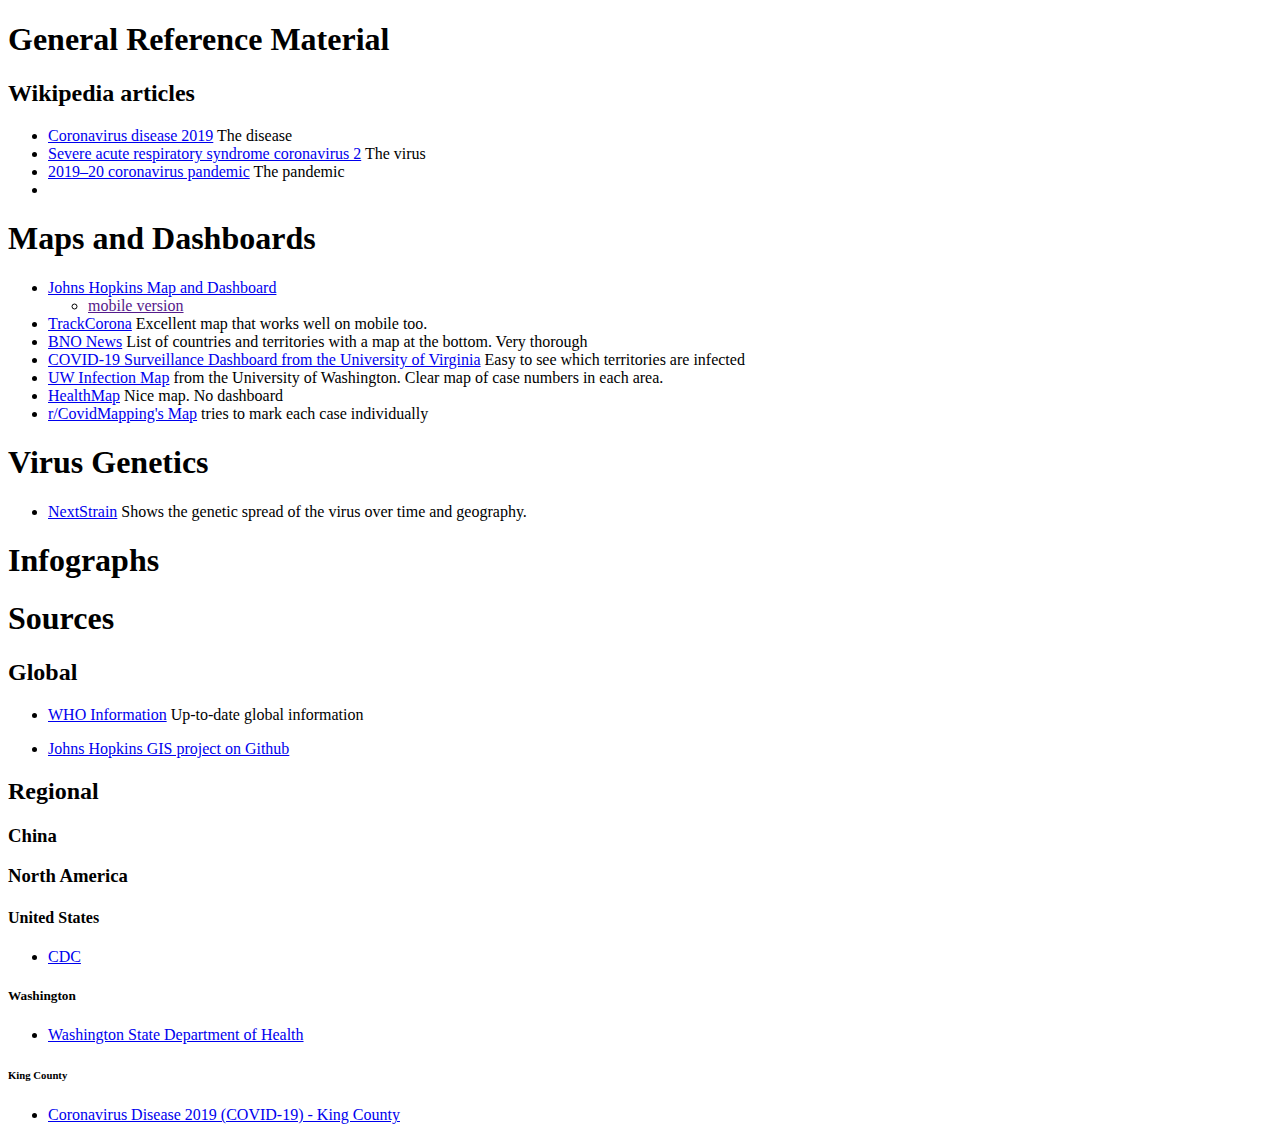
==== index.html @ 6b42f606 "Created index" ====
<!DOCTYPE html>
<html>
  <head>
    <meta charset="UTF-8" />
    <title>Coronavirus disease 2019 caused by SARS-CoV-2</title>
  </head>
  <body>
    <h1 id="general-reference-material">General Reference Material</h1>
    <h2 id="wikipedia-articles">Wikipedia articles</h2>
    <ul>
      <li>
        <a href="https://en.wikipedia.org/wiki/Coronavirus_disease_2019">Coronavirus disease 2019</a> The disease</li>
      <li>
        <a href="https://en.wikipedia.org/wiki/Severe_acute_respiratory_syndrome_coronavirus_2">Severe acute respiratory syndrome coronavirus 2</a> The virus</li>
      <li>
        <a href="https://en.wikipedia.org/wiki/2019%E2%80%9320_coronavirus_pandemic">2019–20 coronavirus pandemic</a> The pandemic</li>
      <li>
        <a href=""></a>
      </li>
    </ul>
    <h1 id="maps-and-dashboards">Maps and Dashboards</h1>
    <ul>
      <li>
        <a href="https://gisanddata.maps.arcgis.com/apps/opsdashboard/index.html#/bda7594740fd40299423467b48e9ecf6">Johns Hopkins Map and Dashboard</a>
        <ul>
          <li>
            <a href="">mobile version</a>
          </li>
        </ul>
      </li>
      <li>
        <a href="https://www.trackcorona.live/map">TrackCorona</a> Excellent map that works well on mobile too.</li>
      <li>
        <a href="https://bnonews.com/index.php/2020/02/the-latest-coronavirus-cases/">BNO News</a> List of countries and territories with a map at the bottom. Very thorough</li>
      <li>
        <a href="http://nssac.bii.virginia.edu/covid-19/dashboard/">COVID-19 Surveillance Dashboard from the University of Virginia</a> Easy to see which territories are infected</li>
      <li>
        <a href="https://hgis.uw.edu/virus/">UW Infection Map</a> from the University of Washington. Clear map of case numbers in each area.</li>
      <li>
        <a href="https://www.healthmap.org/covid-19/">HealthMap</a> Nice map. No dashboard</li>
      <li>
        <a href="https://www.google.com/maps/d/u/0/viewer?mid=1yCPR-ukAgE55sROnmBUFmtLN6riVLTu3&amp;ll=28.183832140447432%2C-11.671528732349543&amp;z=2">r/CovidMapping's Map</a> tries to mark each case individually</li>
    </ul>
    <h1 id="virus-genetics">Virus Genetics</h1>
    <ul>
      <li>
        <a href="https://nextstrain.org/ncov?fbclid=IwAR18_LwxiW_gDla6SmWUuOyXIFDiQEMisc5phb5xAt1kT0iTz2BvjcRBWTE">NextStrain</a> Shows the genetic spread of the virus over time and geography.</li>
    </ul>
    <h1 id="infographs">Infographs</h1>
    <h1 id="sources">Sources</h1>
    <h2 id="global">Global</h2>
    <ul>
      <li>
        <p>
          <a href="https://www.who.int/emergencies/diseases/novel-coronavirus-2019">WHO Information</a> Up-to-date global information</p>
      </li>
      <li>
        <p>
          <a href="https://github.com/CSSEGISandData/COVID-19">Johns Hopkins GIS project on Github</a>
        </p>
      </li>
    </ul>
    <h2 id="regional">Regional</h2>
    <h3 id="china">China</h3>
    <h3 id="north-america">North America</h3>
    <h4 id="united-states">United States</h4>
    <ul>
      <li>
        <a href="https://www.cdc.gov/coronavirus/2019-ncov/summary.html">CDC</a>
      </li>
    </ul>
    <h5 id="washington">Washington</h5>
    <ul>
      <li>
        <a href="https://www.doh.wa.gov/Emergencies/Coronavirus">Washington State Department of Health</a>
      </li>
    </ul>
    <h6 id="king-county">King County</h6>
    <ul>
      <li>
        <a href="https://www.kingcounty.gov/depts/health/communicable-diseases/disease-control/novel-coronavirus.aspx">Coronavirus Disease 2019 (COVID-19) - King County</a>
      </li>
    </ul>
  </body>
</html>
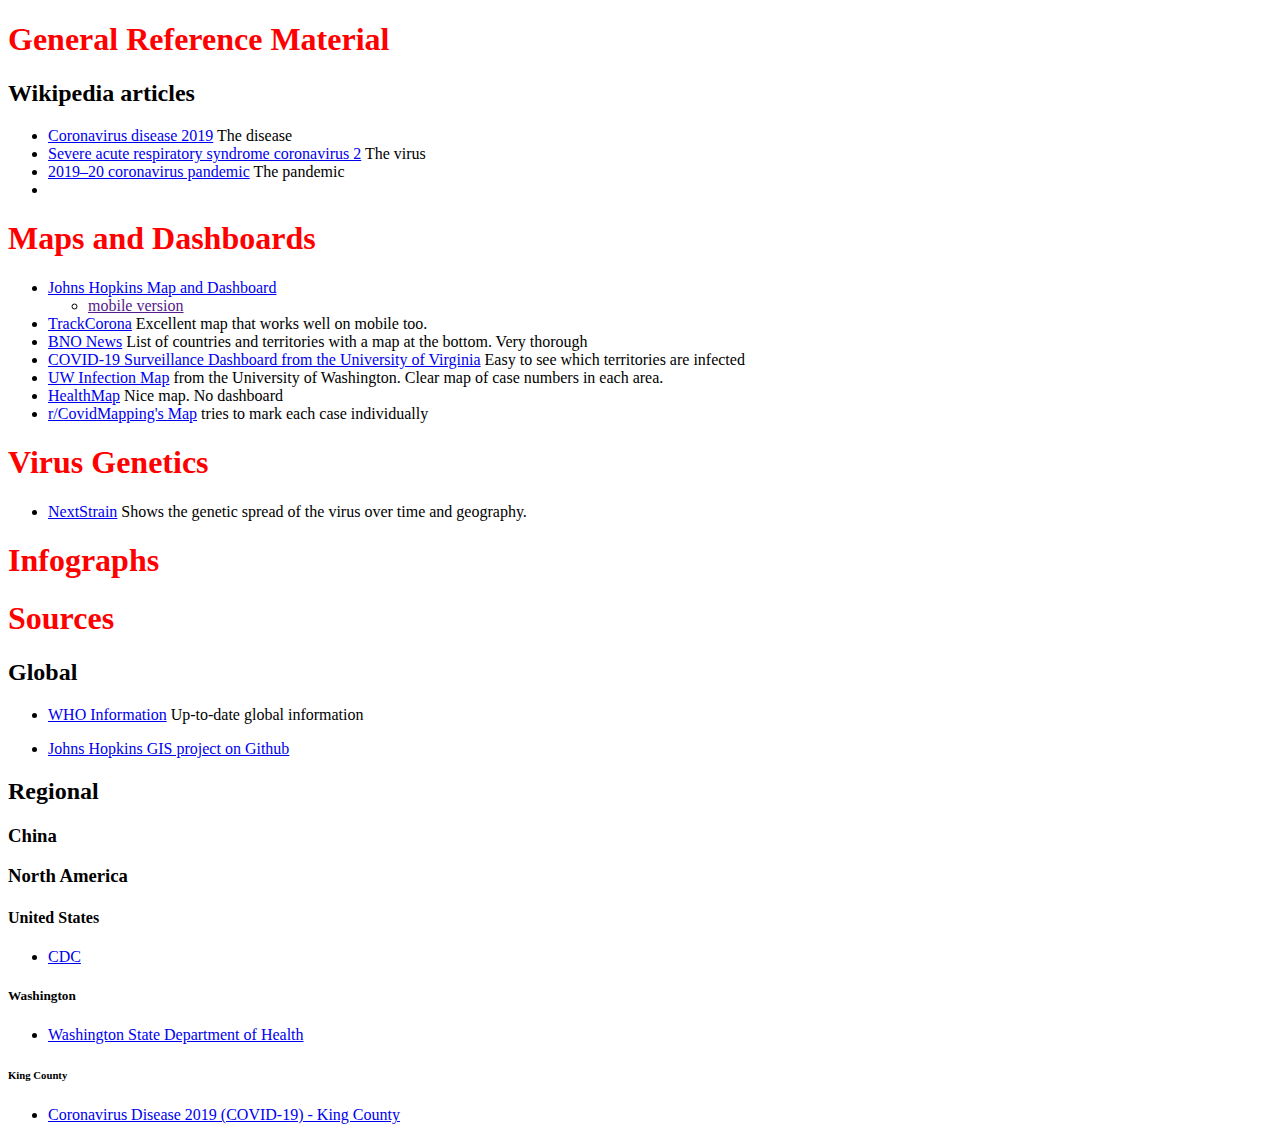
==== commit e4c33359: "Added Readme and css" ====
--- a/index.html
+++ b/index.html
@@ -3,6 +3,7 @@
   <head>
     <meta charset="UTF-8" />
     <title>Coronavirus disease 2019 caused by SARS-CoV-2</title>
+    <link rel="stylesheet" type="text/css" href="css/style.css">
   </head>
   <body>
     <h1 id="general-reference-material">General Reference Material</h1>
--- a/css/style.css
+++ b/css/style.css
@@ -0,0 +1,3 @@
+h1 {
+  color: red;
+}
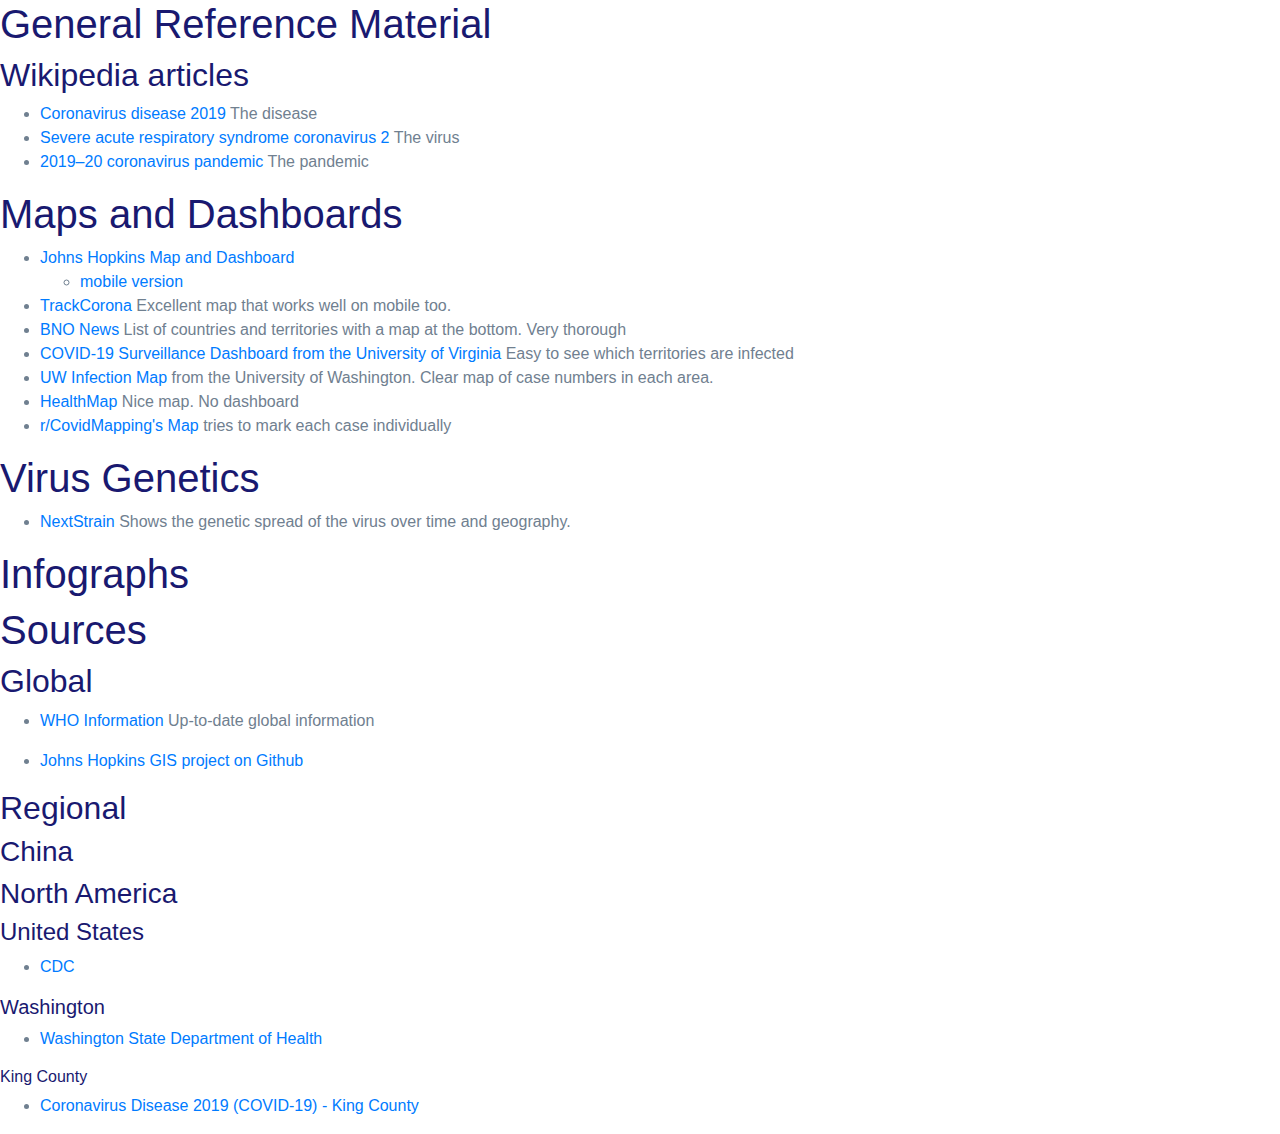
==== commit 9568b8e3: "more styling, bootstrap, fontawesome, favicon" ====
--- a/index.html
+++ b/index.html
@@ -3,7 +3,11 @@
   <head>
     <meta charset="UTF-8" />
     <title>Coronavirus disease 2019 caused by SARS-CoV-2</title>
+    <link rel="shortcut icon" href="CovidRef.ico" type="image/vnd.microsoft.icon">
+
+    <link rel="stylesheet" type="text/css" href="https://stackpath.bootstrapcdn.com/bootstrap/4.4.1/css/bootstrap.min.css">
     <link rel="stylesheet" type="text/css" href="css/style.css">
+
   </head>
   <body>
     <h1 id="general-reference-material">General Reference Material</h1>
@@ -15,9 +19,7 @@
         <a href="https://en.wikipedia.org/wiki/Severe_acute_respiratory_syndrome_coronavirus_2">Severe acute respiratory syndrome coronavirus 2</a> The virus</li>
       <li>
         <a href="https://en.wikipedia.org/wiki/2019%E2%80%9320_coronavirus_pandemic">2019–20 coronavirus pandemic</a> The pandemic</li>
-      <li>
-        <a href=""></a>
-      </li>
+
     </ul>
     <h1 id="maps-and-dashboards">Maps and Dashboards</h1>
     <ul>
@@ -25,7 +27,7 @@
         <a href="https://gisanddata.maps.arcgis.com/apps/opsdashboard/index.html#/bda7594740fd40299423467b48e9ecf6">Johns Hopkins Map and Dashboard</a>
         <ul>
           <li>
-            <a href="">mobile version</a>
+            <a href="http://www.arcgis.com/apps/opsdashboard/index.html#/85320e2ea5424dfaaa75ae62e5c06e61">mobile version</a>
           </li>
         </ul>
       </li>
--- a/css/style.css
+++ b/css/style.css
@@ -1,3 +1,10 @@
-h1 {
-  color: red;
+@import url('https://cdnjs.cloudflare.com/ajax/libs/font-awesome/4.7.0/css/font-awesome.min.css');
+
+body {
+  font-family: 'Open sans', sans-serif;
+  color: slategrey;
 }
+
+h1, h2, h3, h4, h5, h6 {
+  color: midnightblue;
+}
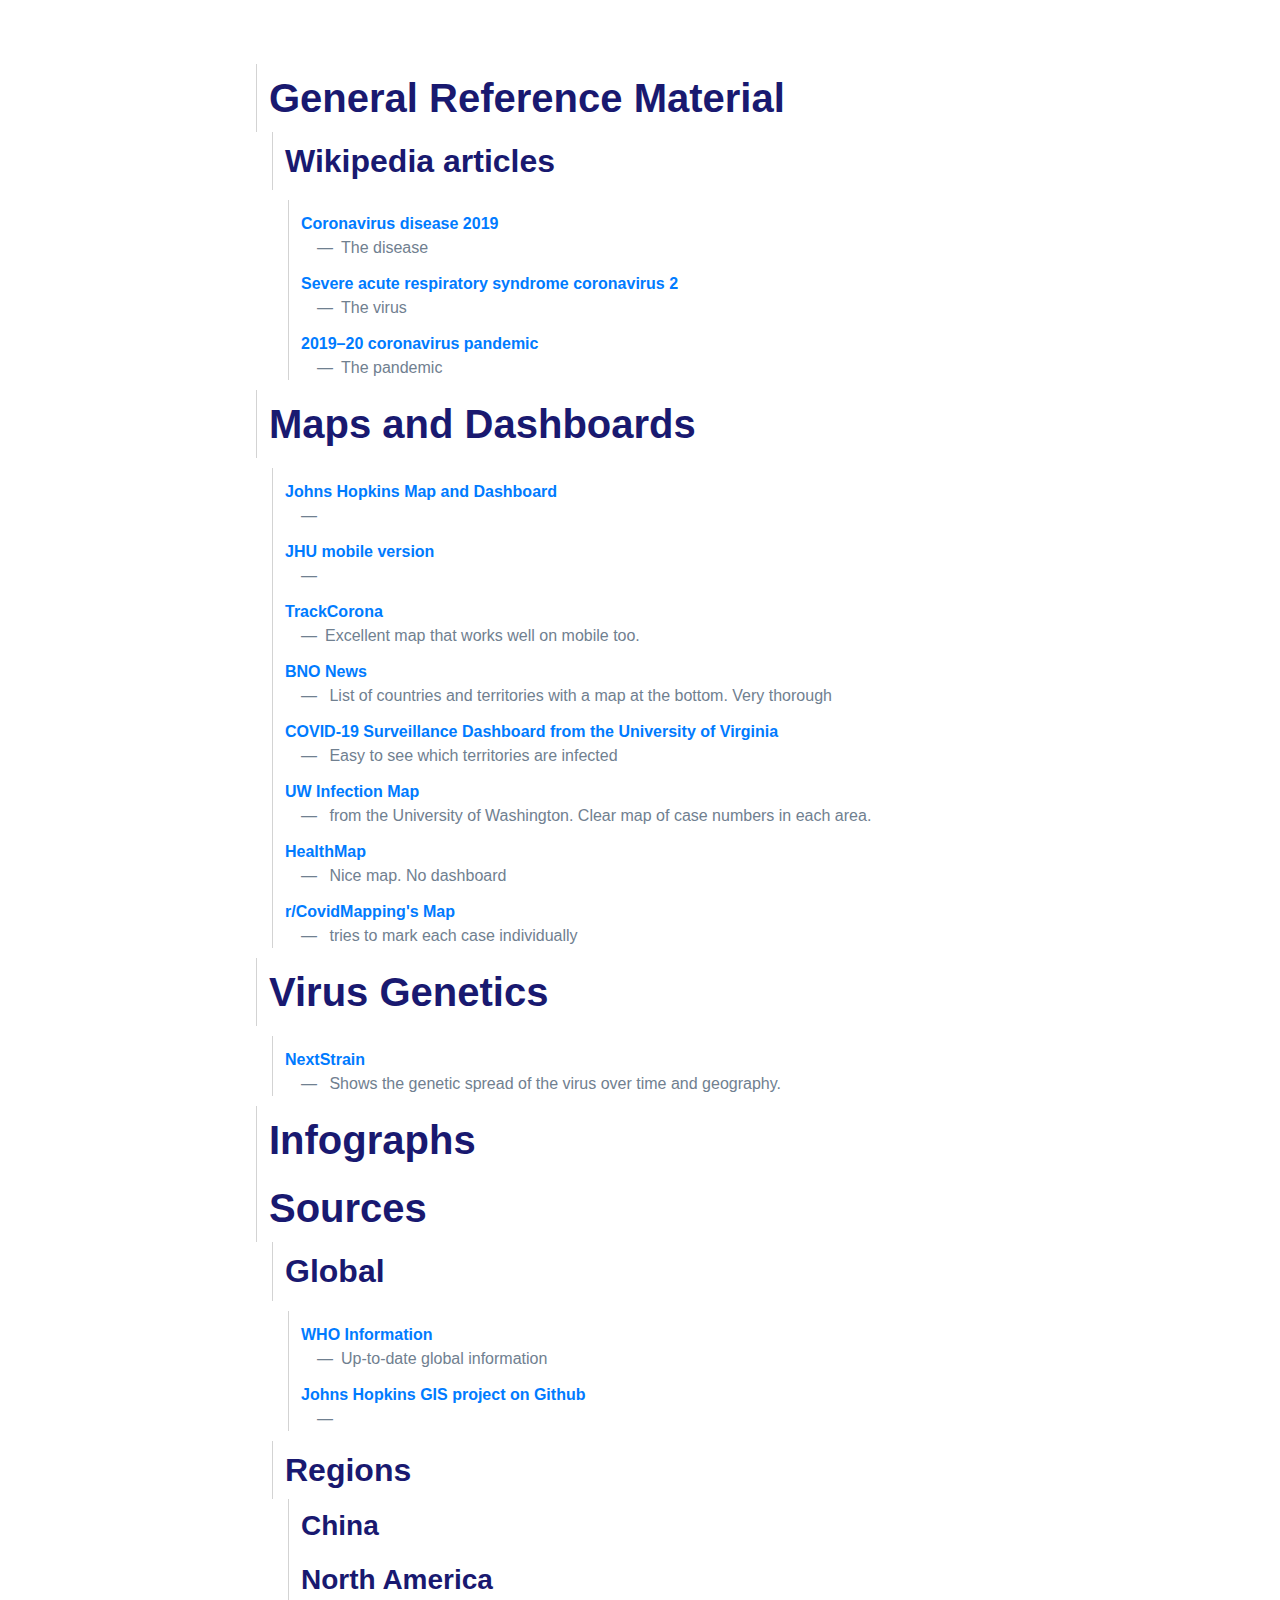
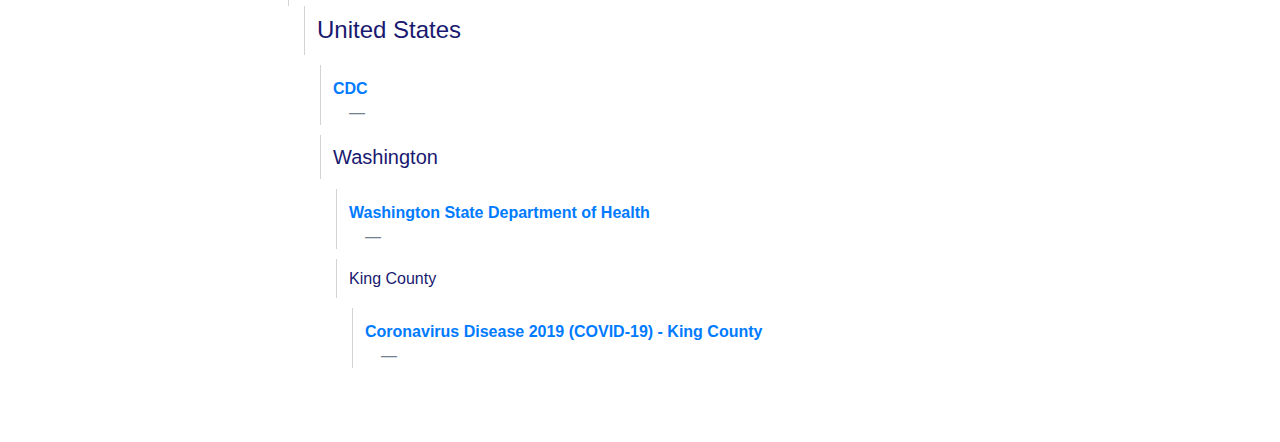
==== commit 953d3d90: "More styling. Swapped in details elements" ====
--- a/index.html
+++ b/index.html
@@ -1,88 +1,106 @@
-<!DOCTYPE html>
-<html>
-  <head>
-    <meta charset="UTF-8" />
-    <title>Coronavirus disease 2019 caused by SARS-CoV-2</title>
-    <link rel="shortcut icon" href="CovidRef.ico" type="image/vnd.microsoft.icon">
-
-    <link rel="stylesheet" type="text/css" href="https://stackpath.bootstrapcdn.com/bootstrap/4.4.1/css/bootstrap.min.css">
-    <link rel="stylesheet" type="text/css" href="css/style.css">
-
-  </head>
-  <body>
-    <h1 id="general-reference-material">General Reference Material</h1>
-    <h2 id="wikipedia-articles">Wikipedia articles</h2>
-    <ul>
-      <li>
-        <a href="https://en.wikipedia.org/wiki/Coronavirus_disease_2019">Coronavirus disease 2019</a> The disease</li>
-      <li>
-        <a href="https://en.wikipedia.org/wiki/Severe_acute_respiratory_syndrome_coronavirus_2">Severe acute respiratory syndrome coronavirus 2</a> The virus</li>
-      <li>
-        <a href="https://en.wikipedia.org/wiki/2019%E2%80%9320_coronavirus_pandemic">2019–20 coronavirus pandemic</a> The pandemic</li>
-
-    </ul>
-    <h1 id="maps-and-dashboards">Maps and Dashboards</h1>
-    <ul>
-      <li>
-        <a href="https://gisanddata.maps.arcgis.com/apps/opsdashboard/index.html#/bda7594740fd40299423467b48e9ecf6">Johns Hopkins Map and Dashboard</a>
-        <ul>
-          <li>
-            <a href="http://www.arcgis.com/apps/opsdashboard/index.html#/85320e2ea5424dfaaa75ae62e5c06e61">mobile version</a>
-          </li>
-        </ul>
-      </li>
-      <li>
-        <a href="https://www.trackcorona.live/map">TrackCorona</a> Excellent map that works well on mobile too.</li>
-      <li>
-        <a href="https://bnonews.com/index.php/2020/02/the-latest-coronavirus-cases/">BNO News</a> List of countries and territories with a map at the bottom. Very thorough</li>
-      <li>
-        <a href="http://nssac.bii.virginia.edu/covid-19/dashboard/">COVID-19 Surveillance Dashboard from the University of Virginia</a> Easy to see which territories are infected</li>
-      <li>
-        <a href="https://hgis.uw.edu/virus/">UW Infection Map</a> from the University of Washington. Clear map of case numbers in each area.</li>
-      <li>
-        <a href="https://www.healthmap.org/covid-19/">HealthMap</a> Nice map. No dashboard</li>
-      <li>
-        <a href="https://www.google.com/maps/d/u/0/viewer?mid=1yCPR-ukAgE55sROnmBUFmtLN6riVLTu3&amp;ll=28.183832140447432%2C-11.671528732349543&amp;z=2">r/CovidMapping's Map</a> tries to mark each case individually</li>
-    </ul>
-    <h1 id="virus-genetics">Virus Genetics</h1>
-    <ul>
-      <li>
-        <a href="https://nextstrain.org/ncov?fbclid=IwAR18_LwxiW_gDla6SmWUuOyXIFDiQEMisc5phb5xAt1kT0iTz2BvjcRBWTE">NextStrain</a> Shows the genetic spread of the virus over time and geography.</li>
-    </ul>
-    <h1 id="infographs">Infographs</h1>
-    <h1 id="sources">Sources</h1>
-    <h2 id="global">Global</h2>
-    <ul>
-      <li>
-        <p>
-          <a href="https://www.who.int/emergencies/diseases/novel-coronavirus-2019">WHO Information</a> Up-to-date global information</p>
-      </li>
-      <li>
-        <p>
-          <a href="https://github.com/CSSEGISandData/COVID-19">Johns Hopkins GIS project on Github</a>
-        </p>
-      </li>
-    </ul>
-    <h2 id="regional">Regional</h2>
-    <h3 id="china">China</h3>
-    <h3 id="north-america">North America</h3>
-    <h4 id="united-states">United States</h4>
-    <ul>
-      <li>
-        <a href="https://www.cdc.gov/coronavirus/2019-ncov/summary.html">CDC</a>
-      </li>
-    </ul>
-    <h5 id="washington">Washington</h5>
-    <ul>
-      <li>
-        <a href="https://www.doh.wa.gov/Emergencies/Coronavirus">Washington State Department of Health</a>
-      </li>
-    </ul>
-    <h6 id="king-county">King County</h6>
-    <ul>
-      <li>
-        <a href="https://www.kingcounty.gov/depts/health/communicable-diseases/disease-control/novel-coronavirus.aspx">Coronavirus Disease 2019 (COVID-19) - King County</a>
-      </li>
-    </ul>
-  </body>
-</html>
+<!DOCTYPE html>
+<html>
+
+<head>
+  <meta charset="UTF-8" />
+  <title>Coronavirus disease 2019 caused by SARS-CoV-2</title>
+  <link rel="shortcut icon" href="CovidRef.ico" type="image/vnd.microsoft.icon">
+
+  <link rel="stylesheet" type="text/css" href="https://stackpath.bootstrapcdn.com/bootstrap/4.4.1/css/bootstrap.min.css">
+  <link rel="stylesheet" type="text/css" href="css/style.css">
+
+</head>
+
+<body>
+  <h1 class="level1" id="general-reference-material">General Reference Material</h1>
+  <h2 class="level2" id="wikipedia-articles">Wikipedia articles</h2>
+  <dl class="level2">
+    <dt class="level2">
+      <a class="level2" href="https://en.wikipedia.org/wiki/Coronavirus_disease_2019">Coronavirus disease 2019</a>
+    </dt>
+    <dd class="level2">The disease</dd>
+    <dt class="level2">
+      <a class="level2" href="https://en.wikipedia.org/wiki/Severe_acute_respiratory_syndrome_coronavirus_2">Severe acute respiratory syndrome coronavirus 2</a>
+    </dt>
+    <dd class="level2">The virus</dd>
+    <dt class="level2">
+      <a class="level2" href="https://en.wikipedia.org/wiki/2019%E2%80%9320_coronavirus_pandemic">2019–20 coronavirus pandemic</a>
+    </dt>
+    <dd class="level2">The pandemic</dd>
+  </dl>
+  <h1 class="level1" id="maps-and-dashboards">Maps and Dashboards</h1>
+  <dl class="level1">
+    <dt class="level1">
+      <a class="level1" href="https://gisanddata.maps.arcgis.com/apps/opsdashboard/index.html#/bda7594740fd40299423467b48e9ecf6">Johns Hopkins Map and Dashboard</a>
+    </dt>
+    <dd class="level1"></dd>
+    <dt class="level1">
+      <a class="level1" href="http://www.arcgis.com/apps/opsdashboard/index.html#/85320e2ea5424dfaaa75ae62e5c06e61">JHU mobile version</a>
+    </dt>
+    <dd class="level1"></dd>
+  <dt class="level1">
+    <a class="level1" href="https://www.trackcorona.live/map">TrackCorona</a>
+  </dt>
+  <dd class="level1">Excellent map that works well on mobile too.</dd>
+  <dt class="level1">
+    <a class="level1" href="https://bnonews.com/index.php/2020/02/the-latest-coronavirus-cases/">BNO News</a></dt>
+  <dd class="level1"> List of countries and territories with a map at the bottom. Very thorough</dd>
+  <dt class="level1">
+    <a class="level1" href="http://nssac.bii.virginia.edu/covid-19/dashboard/">COVID-19 Surveillance Dashboard from the University of Virginia</a></dt>
+  <dd class="level1"> Easy to see which territories are infected</dd>
+  <dt class="level1">
+    <a class="level1" href="https://hgis.uw.edu/virus/">UW Infection Map</a></dt>
+  <dd class="level1"> from the University of Washington. Clear map of case numbers in each area.</dd>
+  <dt class="level1">
+    <a class="level1" href="https://www.healthmap.org/covid-19/">HealthMap</a></dt>
+  <dd class="level1"> Nice map. No dashboard</dd>
+  <dt class="level1">
+    <a class="level1" href="https://www.google.com/maps/d/u/0/viewer?mid=1yCPR-ukAgE55sROnmBUFmtLN6riVLTu3&amp;ll=28.183832140447432%2C-11.671528732349543&amp;z=2">r/CovidMapping's Map</a></dt>
+  <dd class="level1"> tries to mark each case individually</dd>
+  </dl>
+  <h1 class="level1" id="virus-genetics">Virus Genetics</h1>
+  <dl class="level1">
+    <dt class="level1">
+      <a class="level1" href="https://nextstrain.org/ncov?fbclid=IwAR18_LwxiW_gDla6SmWUuOyXIFDiQEMisc5phb5xAt1kT0iTz2BvjcRBWTE">NextStrain</a></dt>
+    <dd class="level1"> Shows the genetic spread of the virus over time and geography.</dd>
+  </dl>
+  <h1 class="level1" id="infographs">Infographs</h1>
+  <h1 class="level1" id="sources">Sources</h1>
+  <h2 class="level2" id="global">Global</h2>
+  <dl class="level2">
+    <dt class="level2">
+      <a class="level2" href="https://www.who.int/emergencies/diseases/novel-coronavirus-2019">WHO Information</a></dt>
+    <dd class="level2">Up-to-date global information
+    </dd>
+    <dt class="level2">
+      <a class="level2" href="https://github.com/CSSEGISandData/COVID-19">Johns Hopkins GIS project on Github</a></dt>
+    <dd class="level2"></dd>
+  </dl>
+  <h2 class="level2" id="regional">Regions</h2>
+  <h3 class="level3" id="china">China</h3>
+  <h3 class="level3 na" id="north-america">North America</h3>
+  <h4 class="level4 na us" id="united-states">United States</h4>
+  <dl class="level4 na us">
+    <dt class="level4 na us">
+      <a class="level4 na us" href="https://www.cdc.gov/coronavirus/2019-ncov/summary.html">CDC</a>
+    </dt>
+    <dd class="level4 na us">
+    </dd>
+  </dl>
+  <h5 class="level5 na us us-wa" id="washington">Washington</h5>
+  <dl class="level5 na us us-wa">
+    <dt class="level5 na us us-wa">
+      <a class="level5 na us us-wa" href="https://www.doh.wa.gov/Emergencies/Coronavirus">Washington State Department of Health</a></dt>
+    <dd class="level5 na us us-wa">
+    </dd>
+  </dl>
+  <h6 class="level6 na us us-wa us-wa-ki" id="king-county">King County</h6>
+  <dl class="level6 na us us-wa us-wa-ki">
+    <dt class="level6 na us us-wa us-wa-ki">
+      <a class="level6 na us us-wa us-wa-ki" href="https://www.kingcounty.gov/depts/health/communicable-diseases/disease-control/novel-coronavirus.aspx">Coronavirus Disease 2019 (COVID-19) - King County</a></dt>
+    <dd class="level6 na us us-wa us-wa-ki">
+    </dd>
+  </dl>
+</body>
+
+</html>
--- a/css/style.css
+++ b/css/style.css
@@ -1,10 +1,69 @@
 @import url('https://cdnjs.cloudflare.com/ajax/libs/font-awesome/4.7.0/css/font-awesome.min.css');
 
 body {
-  font-family: 'Open sans', sans-serif;
+  margin: 5% 20%;
+  font-family: 'Helvetica', sans-serif;
   color: slategrey;
+}
+
+h1, h2, h3 {
+  font-weight: 700;
+}
+
+h4 {
+  font-weight: 300;
+}
+h5 {
+  font-weight: 200;
+}
+h6 {
+  font-weight: 100;
 }
 
 h1, h2, h3, h4, h5, h6 {
   color: midnightblue;
+  border-left: 1px solid lightgray;
+  padding-left: 12px;
+  padding-block: 10px;
+  margin-block: 0;
 }
+
+h2, dd.level1, dt.level1 {
+  margin-left: 1rem;
+}
+
+h3, dd.level2, dt.level2 {
+  margin-left: 2rem;
+}
+h4, dd.level3, dt.level3 {
+  margin-left: 3rem;
+}
+h5, dd.level4, dt.level4 {
+  margin-left: 4rem;
+}
+h6, dd.level5, dt.level5 {
+  margin-left: 5rem;
+}
+dd.level6, dt.level6 {
+  margin-left: 6rem;
+}
+
+dd::before {
+  content: '\2014';
+  padding-right: 0.5rem;
+  padding-left: 1rem;
+}
+
+dt,dd {
+  border-left: 1px solid lightgray;
+  padding-left: 12px;
+  margin-block: 0;
+}
+dt {
+  padding-top: 12px;
+}
+
+dl {
+  margin-block: 0;
+  padding-block: 10px;
+}
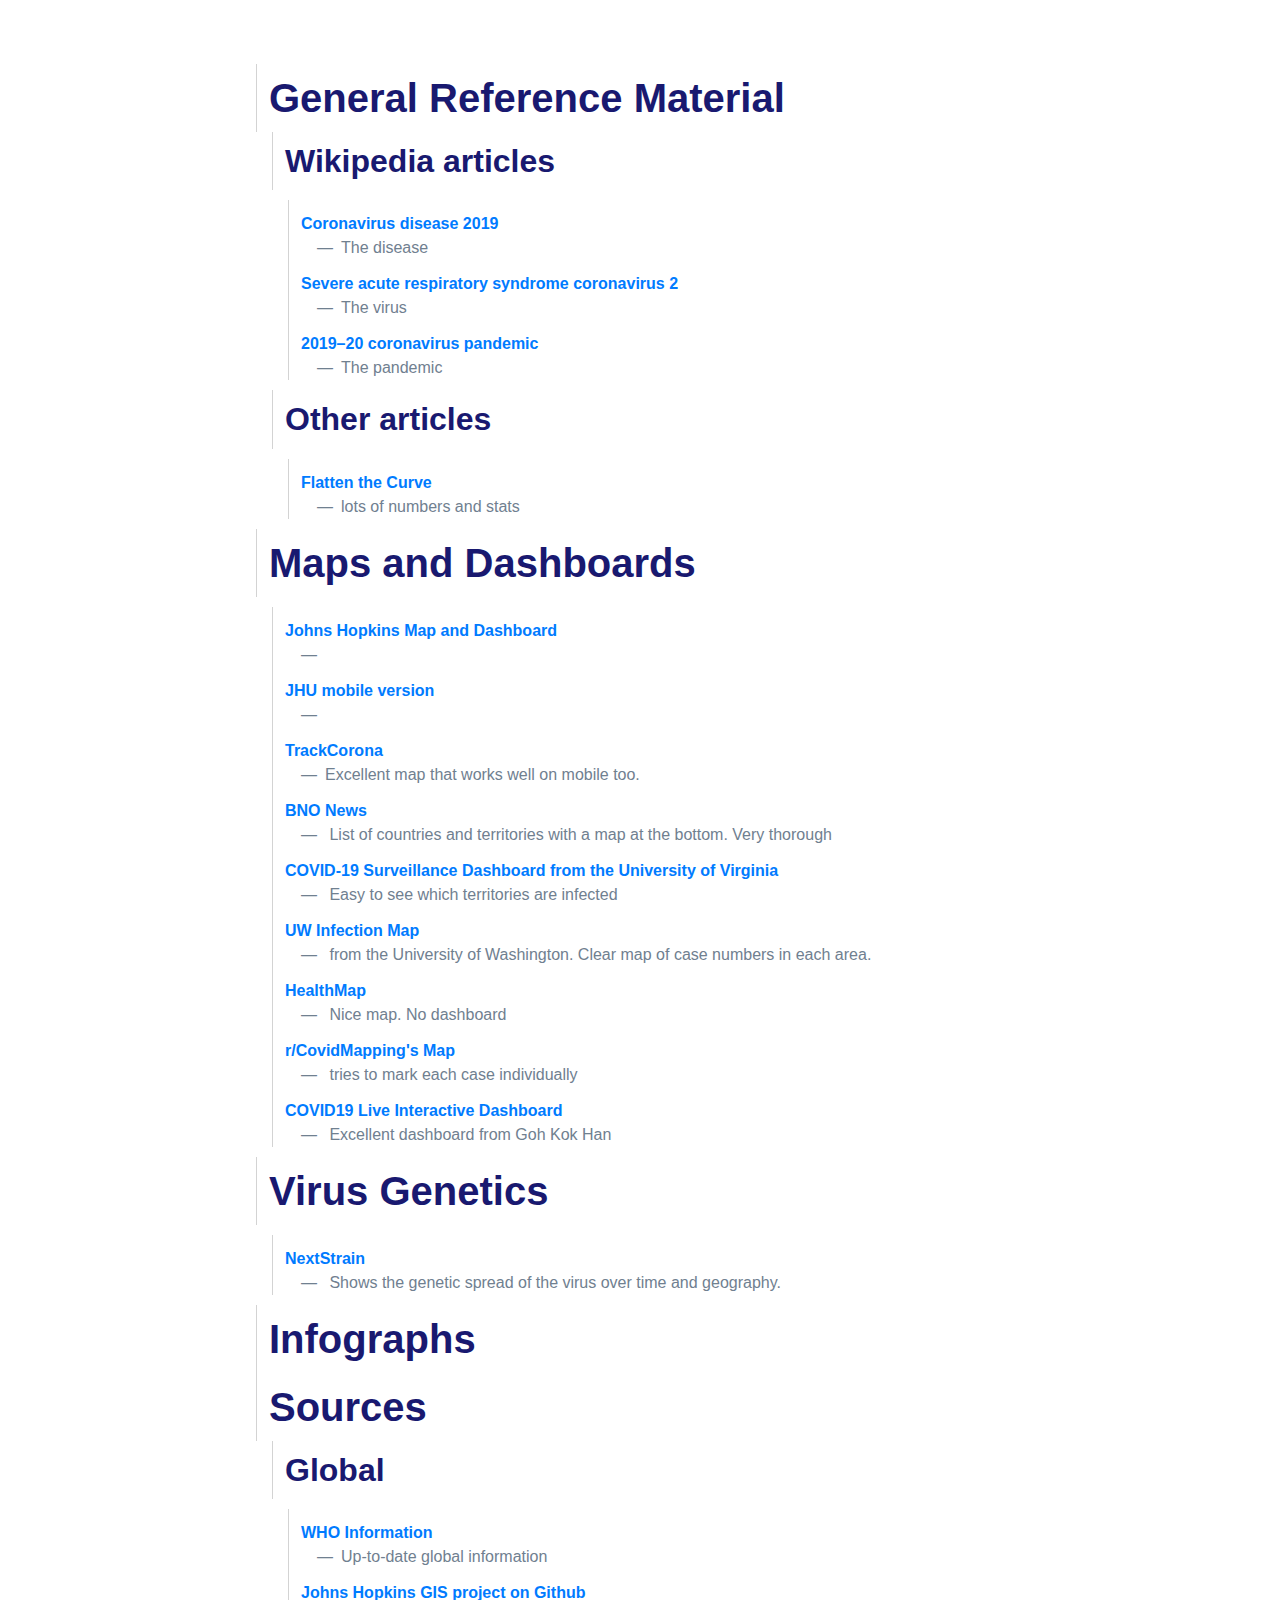
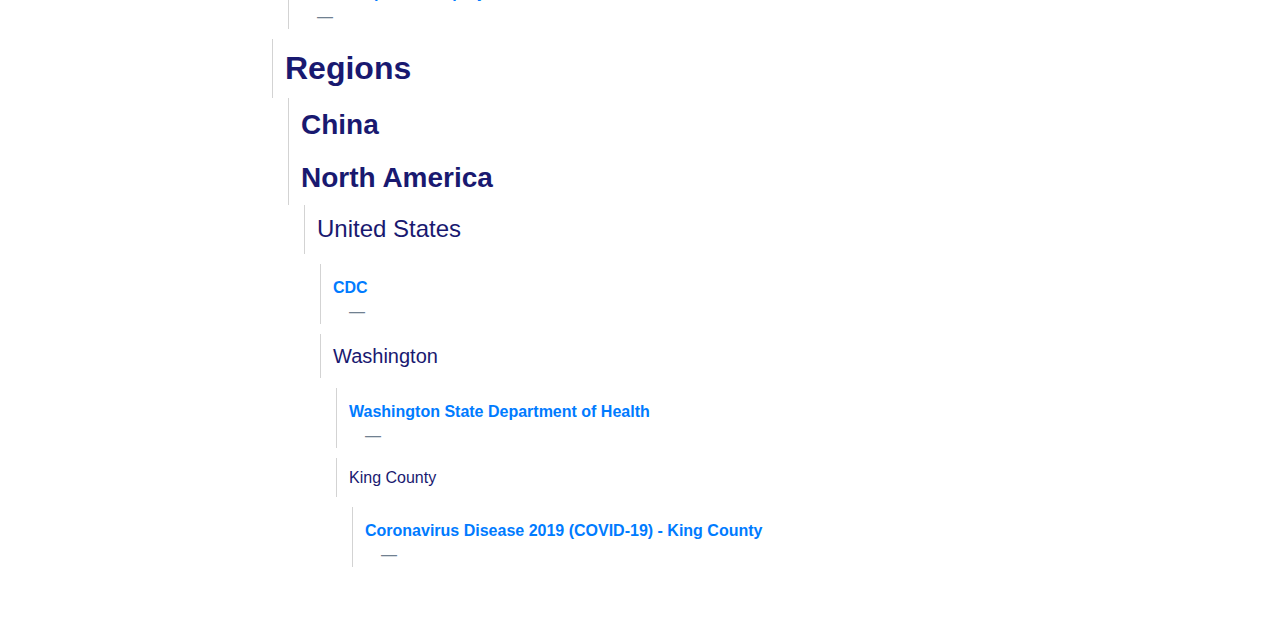
==== commit 221c7c90: "Added Goh Kok Han's Dashboard" ====
--- a/index.html
+++ b/index.html
@@ -1,16 +1,12 @@
 <!DOCTYPE html>
 <html>
-
 <head>
   <meta charset="UTF-8" />
   <title>Coronavirus disease 2019 caused by SARS-CoV-2</title>
   <link rel="shortcut icon" href="CovidRef.ico" type="image/vnd.microsoft.icon">
-
   <link rel="stylesheet" type="text/css" href="https://stackpath.bootstrapcdn.com/bootstrap/4.4.1/css/bootstrap.min.css">
   <link rel="stylesheet" type="text/css" href="css/style.css">
-
 </head>
-
 <body>
   <h1 class="level1" id="general-reference-material">General Reference Material</h1>
   <h2 class="level2" id="wikipedia-articles">Wikipedia articles</h2>
@@ -28,6 +24,14 @@
     </dt>
     <dd class="level2">The pandemic</dd>
   </dl>
+
+  <h2 class="level2" id="other-articles">Other articles</h2>
+  <dl class="level2">
+<dt class="level2">
+  <a href="https://www.flattenthecurve.com/">Flatten the Curve</a>
+</dt>
+<dd class="level2">lots of numbers and stats</dd>
+</dl>
   <h1 class="level1" id="maps-and-dashboards">Maps and Dashboards</h1>
   <dl class="level1">
     <dt class="level1">
@@ -57,6 +61,12 @@
   <dt class="level1">
     <a class="level1" href="https://www.google.com/maps/d/u/0/viewer?mid=1yCPR-ukAgE55sROnmBUFmtLN6riVLTu3&amp;ll=28.183832140447432%2C-11.671528732349543&amp;z=2">r/CovidMapping's Map</a></dt>
   <dd class="level1"> tries to mark each case individually</dd>
+  <dt class="level1">
+    <a class="level1" href="https://datastudio.google.com/embed/reporting/f56febd8-5c42-4191-bcea-87a3396f4508/page/k1XIB">COVID19 Live Interactive Dashboard</a>
+  </dt>
+  <dd class="level1">
+     Excellent dashboard from Goh Kok Han
+  </dd>
   </dl>
   <h1 class="level1" id="virus-genetics">Virus Genetics</h1>
   <dl class="level1">
@@ -102,5 +112,4 @@
     </dd>
   </dl>
 </body>
-
 </html>
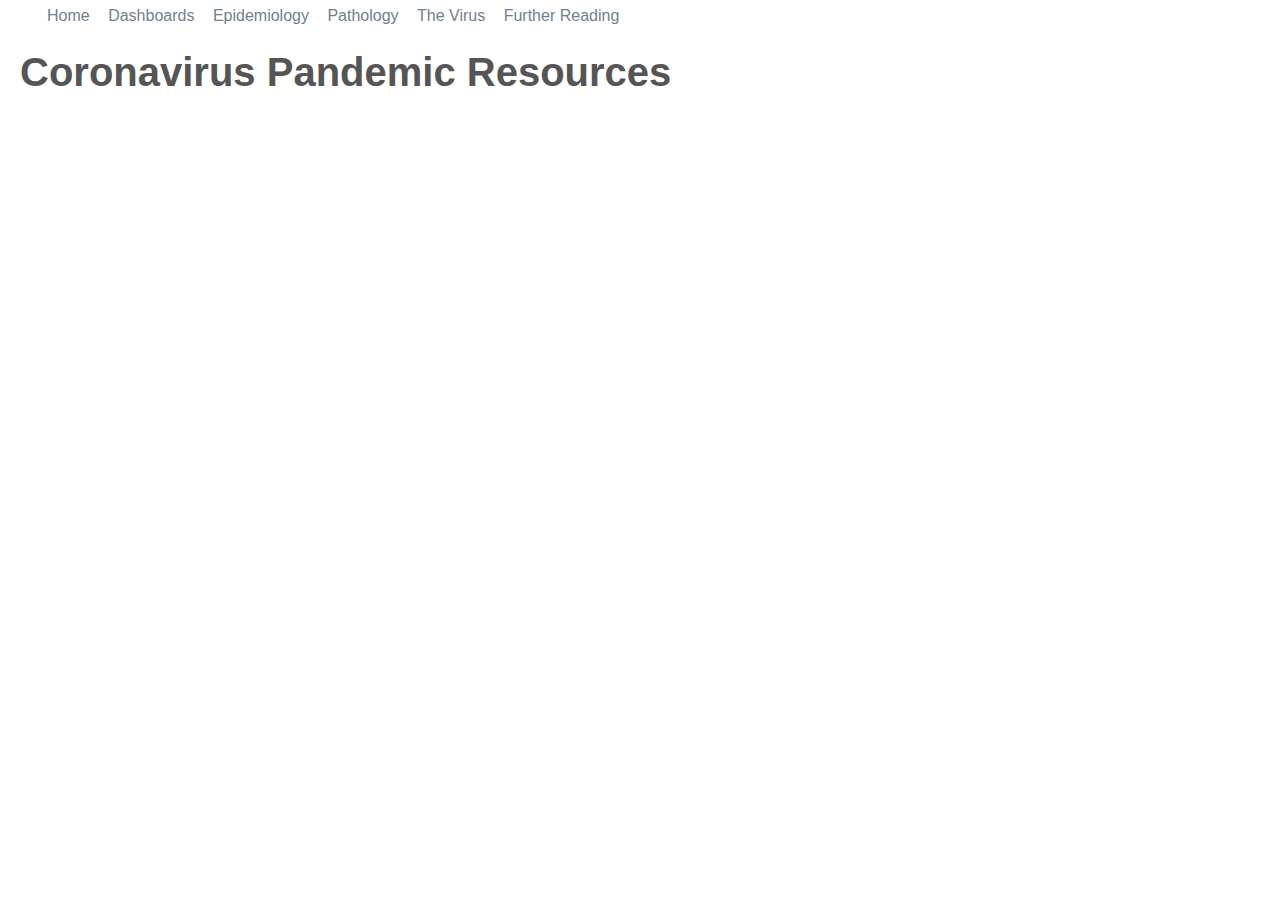
==== commit d8a4ed01: "large update with more pages" ====
--- a/index.html
+++ b/index.html
@@ -1,115 +1,30 @@
 <!DOCTYPE html>
 <html>
+
 <head>
   <meta charset="UTF-8" />
   <title>Coronavirus disease 2019 caused by SARS-CoV-2</title>
   <link rel="shortcut icon" href="CovidRef.ico" type="image/vnd.microsoft.icon">
   <link rel="stylesheet" type="text/css" href="https://stackpath.bootstrapcdn.com/bootstrap/4.4.1/css/bootstrap.min.css">
   <link rel="stylesheet" type="text/css" href="css/style.css">
+  <script src="https://ajax.googleapis.com/ajax/libs/jquery/3.2.1/jquery.min.js" type="text/javascript" charset="UTF-8"></script>
 </head>
-<body>
-  <h1 class="level1" id="general-reference-material">General Reference Material</h1>
-  <h2 class="level2" id="wikipedia-articles">Wikipedia articles</h2>
-  <dl class="level2">
-    <dt class="level2">
-      <a class="level2" href="https://en.wikipedia.org/wiki/Coronavirus_disease_2019">Coronavirus disease 2019</a>
-    </dt>
-    <dd class="level2">The disease</dd>
-    <dt class="level2">
-      <a class="level2" href="https://en.wikipedia.org/wiki/Severe_acute_respiratory_syndrome_coronavirus_2">Severe acute respiratory syndrome coronavirus 2</a>
-    </dt>
-    <dd class="level2">The virus</dd>
-    <dt class="level2">
-      <a class="level2" href="https://en.wikipedia.org/wiki/2019%E2%80%9320_coronavirus_pandemic">2019–20 coronavirus pandemic</a>
-    </dt>
-    <dd class="level2">The pandemic</dd>
-  </dl>
 
-  <h2 class="level2" id="other-articles">Other articles</h2>
-  <dl class="level2">
-<dt class="level2">
-  <a href="https://www.flattenthecurve.com/">Flatten the Curve</a>
-</dt>
-<dd class="level2">lots of numbers and stats</dd>
-</dl>
-  <h1 class="level1" id="maps-and-dashboards">Maps and Dashboards</h1>
-  <dl class="level1">
-    <dt class="level1">
-      <a class="level1" href="https://gisanddata.maps.arcgis.com/apps/opsdashboard/index.html#/bda7594740fd40299423467b48e9ecf6">Johns Hopkins Map and Dashboard</a>
-    </dt>
-    <dd class="level1"></dd>
-    <dt class="level1">
-      <a class="level1" href="http://www.arcgis.com/apps/opsdashboard/index.html#/85320e2ea5424dfaaa75ae62e5c06e61">JHU mobile version</a>
-    </dt>
-    <dd class="level1"></dd>
-  <dt class="level1">
-    <a class="level1" href="https://www.trackcorona.live/map">TrackCorona</a>
-  </dt>
-  <dd class="level1">Excellent map that works well on mobile too.</dd>
-  <dt class="level1">
-    <a class="level1" href="https://bnonews.com/index.php/2020/02/the-latest-coronavirus-cases/">BNO News</a></dt>
-  <dd class="level1"> List of countries and territories with a map at the bottom. Very thorough</dd>
-  <dt class="level1">
-    <a class="level1" href="http://nssac.bii.virginia.edu/covid-19/dashboard/">COVID-19 Surveillance Dashboard from the University of Virginia</a></dt>
-  <dd class="level1"> Easy to see which territories are infected</dd>
-  <dt class="level1">
-    <a class="level1" href="https://hgis.uw.edu/virus/">UW Infection Map</a></dt>
-  <dd class="level1"> from the University of Washington. Clear map of case numbers in each area.</dd>
-  <dt class="level1">
-    <a class="level1" href="https://www.healthmap.org/covid-19/">HealthMap</a></dt>
-  <dd class="level1"> Nice map. No dashboard</dd>
-  <dt class="level1">
-    <a class="level1" href="https://www.google.com/maps/d/u/0/viewer?mid=1yCPR-ukAgE55sROnmBUFmtLN6riVLTu3&amp;ll=28.183832140447432%2C-11.671528732349543&amp;z=2">r/CovidMapping's Map</a></dt>
-  <dd class="level1"> tries to mark each case individually</dd>
-  <dt class="level1">
-    <a class="level1" href="https://datastudio.google.com/embed/reporting/f56febd8-5c42-4191-bcea-87a3396f4508/page/k1XIB">COVID19 Live Interactive Dashboard</a>
-  </dt>
-  <dd class="level1">
-     Excellent dashboard from Goh Kok Han
-  </dd>
-  </dl>
-  <h1 class="level1" id="virus-genetics">Virus Genetics</h1>
-  <dl class="level1">
-    <dt class="level1">
-      <a class="level1" href="https://nextstrain.org/ncov?fbclid=IwAR18_LwxiW_gDla6SmWUuOyXIFDiQEMisc5phb5xAt1kT0iTz2BvjcRBWTE">NextStrain</a></dt>
-    <dd class="level1"> Shows the genetic spread of the virus over time and geography.</dd>
-  </dl>
-  <h1 class="level1" id="infographs">Infographs</h1>
-  <h1 class="level1" id="sources">Sources</h1>
-  <h2 class="level2" id="global">Global</h2>
-  <dl class="level2">
-    <dt class="level2">
-      <a class="level2" href="https://www.who.int/emergencies/diseases/novel-coronavirus-2019">WHO Information</a></dt>
-    <dd class="level2">Up-to-date global information
-    </dd>
-    <dt class="level2">
-      <a class="level2" href="https://github.com/CSSEGISandData/COVID-19">Johns Hopkins GIS project on Github</a></dt>
-    <dd class="level2"></dd>
-  </dl>
-  <h2 class="level2" id="regional">Regions</h2>
-  <h3 class="level3" id="china">China</h3>
-  <h3 class="level3 na" id="north-america">North America</h3>
-  <h4 class="level4 na us" id="united-states">United States</h4>
-  <dl class="level4 na us">
-    <dt class="level4 na us">
-      <a class="level4 na us" href="https://www.cdc.gov/coronavirus/2019-ncov/summary.html">CDC</a>
-    </dt>
-    <dd class="level4 na us">
-    </dd>
-  </dl>
-  <h5 class="level5 na us us-wa" id="washington">Washington</h5>
-  <dl class="level5 na us us-wa">
-    <dt class="level5 na us us-wa">
-      <a class="level5 na us us-wa" href="https://www.doh.wa.gov/Emergencies/Coronavirus">Washington State Department of Health</a></dt>
-    <dd class="level5 na us us-wa">
-    </dd>
-  </dl>
-  <h6 class="level6 na us us-wa us-wa-ki" id="king-county">King County</h6>
-  <dl class="level6 na us us-wa us-wa-ki">
-    <dt class="level6 na us us-wa us-wa-ki">
-      <a class="level6 na us us-wa us-wa-ki" href="https://www.kingcounty.gov/depts/health/communicable-diseases/disease-control/novel-coronavirus.aspx">Coronavirus Disease 2019 (COVID-19) - King County</a></dt>
-    <dd class="level6 na us us-wa us-wa-ki">
-    </dd>
-  </dl>
+<body class="page">
+  <div id="nav-placeholder">
+  </div>
+  <script>
+    $(function() {
+      $("#nav-placeholder").load("navbar.html");
+    });
+  </script>
+
+
+    <h1 class="page-title">Coronavirus Pandemic Resources</h1>
+
+<main class="page">
+
+  </main>
 </body>
+
 </html>
--- a/css/style.css
+++ b/css/style.css
@@ -1,7 +1,47 @@
 @import url('https://cdnjs.cloudflare.com/ajax/libs/font-awesome/4.7.0/css/font-awesome.min.css');
 
-body {
-  margin: 5% 20%;
+
+
+body.navbar {
+  margin: 0;
+  font-family: 'Helvetica', sans-serif;
+  height: auto;
+}
+
+.nav-bar {
+  width: 100%;
+}
+
+.nav-bar-item {
+  display: inline;
+  white-space: nowrap;
+}
+
+.nav-bar-link {
+  display: inline-block;
+  background: white;
+  padding: 2px 5px;
+  margin: 2px;
+}
+
+.nav-bar-item a:hover {
+  display: inline-block;
+  background: slategrey;
+  padding: 2px 5px;
+  margin: 2px;
+  border-radius: 4px;
+  color: #fff;
+  text-decoration: underline;
+}
+
+.nav-bar-item a {
+  color: slategrey;
+  text-decoration: none;
+}
+
+
+main.page {
+  margin: 1% 2%;
   font-family: 'Helvetica', sans-serif;
   color: slategrey;
 }
@@ -20,7 +60,14 @@
   font-weight: 100;
 }
 
-h1, h2, h3, h4, h5, h6 {
+h1.page-title {
+  color: #555;
+  margin: 0.25em 0.5em;
+}
+
+
+
+.sources {
   color: midnightblue;
   border-left: 1px solid lightgray;
   padding-left: 12px;
@@ -32,19 +79,19 @@
   margin-left: 1rem;
 }
 
-h3, dd.level2, dt.level2 {
+h3, dd.level2, dt.level2, details.level2 {
   margin-left: 2rem;
 }
-h4, dd.level3, dt.level3 {
+h4, dd.level3, dt.level3, details.level3 {
   margin-left: 3rem;
 }
-h5, dd.level4, dt.level4 {
+h5, dd.level4, dt.level4, details.level4 {
   margin-left: 4rem;
 }
-h6, dd.level5, dt.level5 {
+h6, dd.level5, dt.level5, details.level5 {
   margin-left: 5rem;
 }
-dd.level6, dt.level6 {
+dd.level6, dt.level6, details.level6 {
   margin-left: 6rem;
 }
 
